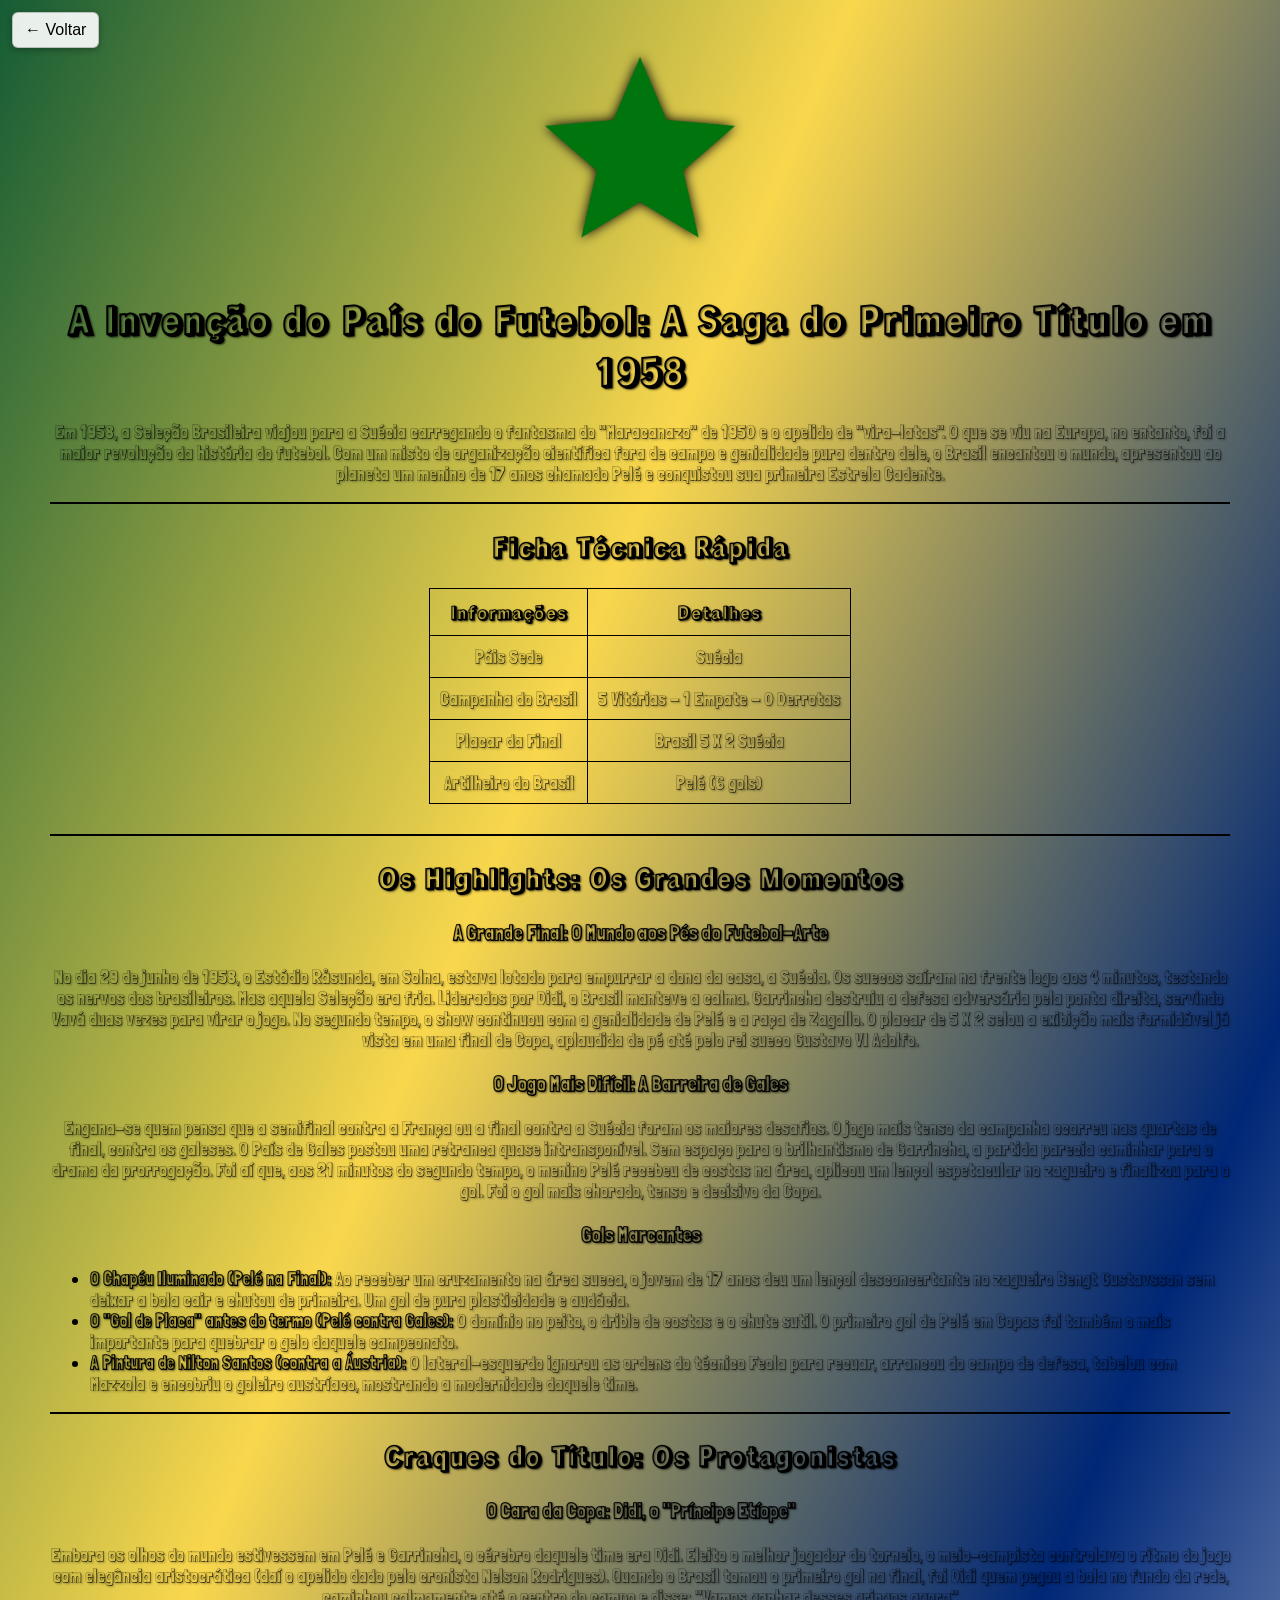
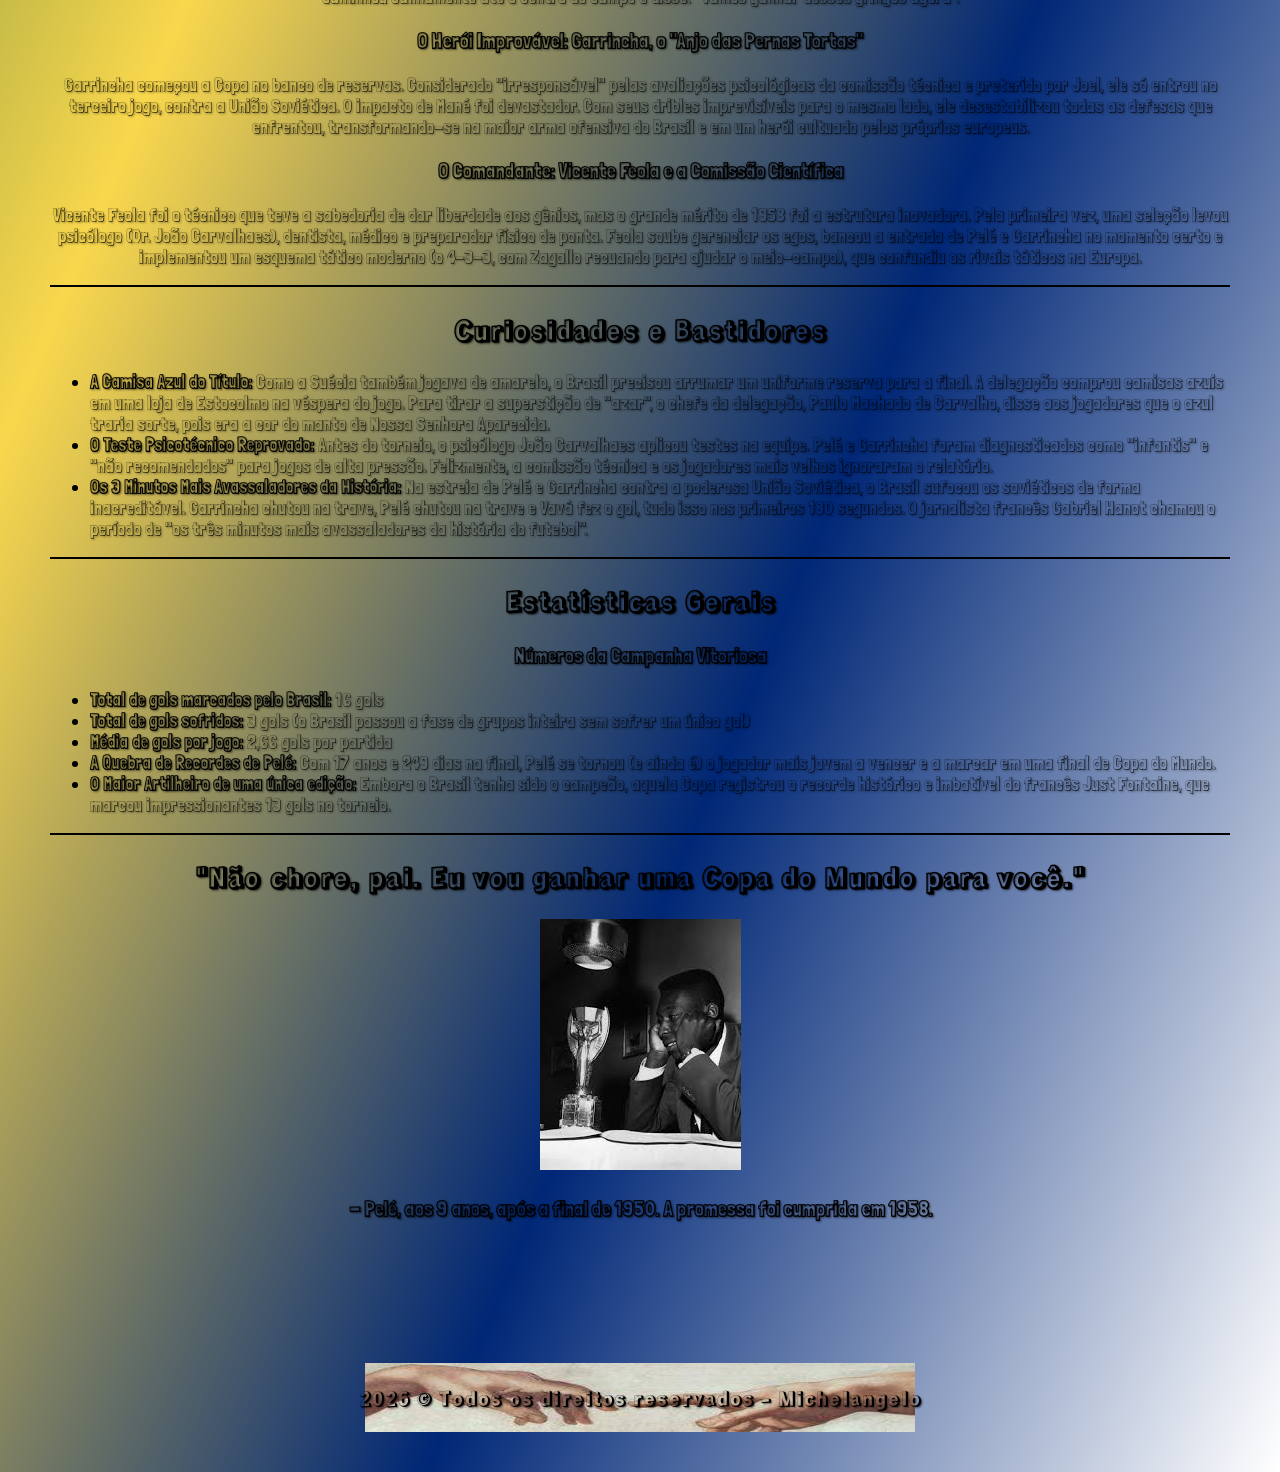
==== 1958/index.html @ 03a010f9 "Páginas 1962 e 1958" ====
<!DOCTYPE html>
<html lang="pt-BR">
<head>
    <meta charset="UTF-8">
    <meta name="viewport" content="width=device-width, initial-scale=1.0">
    <link href="index.css" rel="stylesheet">
    <title>Copas do Brasil</title>
</head>
<body>
    <header>
        <button type="a">← Voltar</button>
        <img id="estrela" src="estrela.jpg">
        <h1>A Invenção do País do Futebol: A Saga do Primeiro Título em 1958</h1>
        <p>Em 1958, a Seleção Brasileira viajou para a Suécia carregando o fantasma do "Maracanazo" de 1950 e o apelido de "vira-latas". O que se viu na Europa, no entanto, foi a maior revolução da história do futebol. Com um misto de organização científica fora de campo e genialidade pura dentro dele, o Brasil encantou o mundo, apresentou ao planeta um menino de 17 anos chamado Pelé e conquistou sua primeira Estrela Cadente.</p>
    </header>
    <hr>
    <main>
        <h2>Ficha Técnica Rápida</h2>
        <table border="2">
            <tr>
                <th>Informações</th>
                <th>Detalhes</th>
            </tr>
            <tr>
                <td>Páis Sede</td>
                <td>Suécia</td>
            </tr>
            <tr>
                <td>Campanha do Brasil</td>
                <td>5 Vitórias - 1 Empate - 0 Derrotas</td>
            </tr>
            <tr>
                <td>Placar da Final</td>
                <td>Brasil 5 X 2 Suécia</td>
            </tr>
            <tr>
                <td>Artilheiro do Brasil</td>
                <td>Pelé (6 gols)</td>
            </tr>
        </table>
        <br>
        <hr>
        <h2>Os Highlights: Os Grandes Momentos</h2>
        <h3>A Grande Final: O Mundo aos Pés do Futebol-Arte</h3>
        <p>No dia 29 de junho de 1958, o Estádio Råsunda, em Solna, estava lotado para empurrar a dona da casa, a Suécia. Os suecos saíram na frente logo aos 4 minutos, testando os nervos dos brasileiros. Mas aquela Seleção era fria. Liderados por Didi, o Brasil manteve a calma. Garrincha destruiu a defesa adversária pela ponta direita, servindo Vavá duas vezes para virar o jogo. No segundo tempo, o show continuou com a genialidade de Pelé e a raça de Zagallo. O placar de 5 X 2 selou a exibição mais formidável já vista em uma final de Copa, aplaudida de pé até pelo rei sueco Gustavo VI Adolfo.</p>
        <h3>O Jogo Mais Difícil: A Barreira de Gales</h3>
        <p>Engana-se quem pensa que a semifinal contra a França ou a final contra a Suécia foram os maiores desafios. O jogo mais tenso da campanha ocorreu nas quartas de final, contra os galeses. O País de Gales postou uma retranca quase intransponível. Sem espaço para o brilhantismo de Garrincha, a partida parecia caminhar para o drama da prorrogação. Foi aí que, aos 21 minutos do segundo tempo, o menino Pelé recebeu de costas na área, aplicou um lençol espetacular no zagueiro e finalizou para o gol. Foi o gol mais chorado, tenso e decisivo da Copa.</p>
        <h3>Gols Marcantes</h3>
        <ul>
            <li><b>O Chapéu Iluminado (Pelé na Final):</b> Ao receber um cruzamento na área sueca, o jovem de 17 anos deu um lençol desconcertante no zagueiro Bengt Gustavsson sem deixar a bola cair e chutou de primeira. Um gol de pura plasticidade e audácia.</li>
            <li><b>O "Gol de Placa" antes do termo (Pelé contra Gales):</b> O domínio no peito, o drible de costas e o chute sutil. O primeiro gol de Pelé em Copas foi também o mais importante para quebrar o gelo daquele campeonato.</li>
            <li><b>A Pintura de Nilton Santos (contra a Áustria):</b> O lateral-esquerdo ignorou as ordens do técnico Feola para recuar, arrancou do campo de defesa, tabelou com Mazzola e encobriu o goleiro austríaco, mostrando a modernidade daquele time.</li>
        </ul>
        <hr>
        <h2>Craques do Título: Os Protagonistas</h2>
        <h3>O Cara da Copa: Didi, o "Príncipe Etíope"</h3>
        <p>Embora os olhos do mundo estivessem em Pelé e Garrincha, o cérebro daquele time era Didi. Eleito o melhor jogador do torneio, o meio-campista controlava o ritmo do jogo com elegância aristocrática (daí o apelido dado pelo cronista Nelson Rodrigues). Quando o Brasil tomou o primeiro gol na final, foi Didi quem pegou a bola no fundo da rede, caminhou calmamente até o centro do campo e disse: "Vamos ganhar desses gringos agora".</p>
        <h3>O Herói Improvável: Garrincha, o "Anjo das Pernas Tortas"</h3>
        <p>Garrincha começou a Copa no banco de reservas. Considerado "irresponsável" pelas avaliações psicológicas da comissão técnica e preterido por Joel, ele só entrou no terceiro jogo, contra a União Soviética. O impacto de Mané foi devastador. Com seus dribles imprevisíveis para o mesmo lado, ele desestabilizou todas as defesas que enfrentou, transformando-se na maior arma ofensiva do Brasil e em um herói cultuado pelos próprios europeus.</p>
        <h3>O Comandante: Vicente Feola e a Comissão Científica</h3>
        <p>Vicente Feola foi o técnico que teve a sabedoria de dar liberdade aos gênios, mas o grande mérito de 1958 foi a estrutura inovadora. Pela primeira vez, uma seleção levou psicólogo (Dr. João Carvalhaes), dentista, médico e preparador físico de ponta. Feola soube gerenciar os egos, bancou a entrada de Pelé e Garrincha no momento certo e implementou um esquema tático moderno (o 4-3-3, com Zagallo recuando para ajudar o meio-campo), que confundiu os rivais táticos na Europa.</p>
        <hr>
        <h2>Curiosidades e Bastidores</h2>
        <ul>
            <li><b>A Camisa Azul do Título:</b> Como a Suécia também jogava de amarelo, o Brasil precisou arrumar um uniforme reserva para a final. A delegação comprou camisas azuis em uma loja de Estocolmo na véspera do jogo. Para tirar a superstição de "azar", o chefe da delegação, Paulo Machado de Carvalho, disse aos jogadores que o azul traria sorte, pois era a cor do manto de Nossa Senhora Aparecida.</li>
            <li><b>O Teste Psicotécnico Reprovado:</b> Antes do torneio, o psicólogo João Carvalhaes aplicou testes na equipe. Pelé e Garrincha foram diagnosticados como "infantis" e "não recomendados" para jogos de alta pressão. Felizmente, a comissão técnica e os jogadores mais velhos ignoraram o relatório.</li>
            <li><b>Os 3 Minutos Mais Avassaladores da História:</b> Na estreia de Pelé e Garrincha contra a poderosa União Soviética, o Brasil sufocou os soviéticos de forma inacreditável. Garrincha chutou na trave, Pelé chutou na trave e Vavá fez o gol, tudo isso nos primeiros 180 segundos. O jornalista francês Gabriel Hanot chamou o período de "os três minutos mais avassaladores da história do futebol".</li>
        </ul>
        <hr>
        <h2>Estatísticas Gerais</h2>
        <h3>Números da Campanha Vitoriosa</h3>
        <ul>
            <li><b>Total de gols marcados pelo Brasil:</b> 16 gols</li>
            <li><b>Total de gols sofridos:</b> 3 gols (o Brasil passou a fase de grupos inteira sem sofrer um único gol)</li>
            <li><b>Média de gols por jogo:</b> 2,66 gols por partida</li>
            <li><b>A Quebra de Recordes de Pelé:</b> Com 17 anos e 249 dias na final, Pelé se tornou (e ainda é) o jogador mais jovem a vencer e a marcar em uma final de Copa do Mundo.</li>
            <li><b>O Maior Artilheiro de uma única edição:</b> Embora o Brasil tenha sido o campeão, aquela Copa registrou o recorde histórico e imbatível do francês Just Fontaine, que marcou impressionantes 13 gols no torneio.</li>
        </ul>
    </main>
    <hr>
    <footer>
        <h2><b>"Não chore, pai. Eu vou ganhar uma Copa do Mundo para você."</b></h2>
        <img id="Pelé" src="Pelé.jpg">
        <h3><b>- Pelé, aos 9 anos, após a final de 1950. A promessa foi cumprida em 1958.</b></h3>
        <br>
        <p id="aql">2026 © Todos os direitos reservados - Michelangelo</p>
    </footer>
</body>
<script src="index.js"></script>
</html>
---- 1958/index.css ----
@import url('https://fonts.googleapis.com/css2?family=Rampart+One&display=swap');
@import url('https://fonts.googleapis.com/css2?family=Londrina+Shadow&family=Rampart+One&display=swap');


body {
    text-align: center;
    margin: 40px 50px;
    background-image: linear-gradient(to bottom right, #155C35, #F9D74D, #002776, white);
    text-shadow: 1px 1px 2px rgba(0, 0, 0, 0.6);
    font-size: large;
}

#estrela {
    width: 200px;
    height: auto;
    display: inline-block;
    padding: 12px;
    filter: drop-shadow(0 0 6px black);
    background-color: transparent;
}

hr {
    background-color: black;
    border: 1px solid black;
}

table {
    border-collapse: collapse;
    margin: 0 auto;
    border: 1px solid black;
}

th, td {
  padding: 10px;
  border: 1px solid black;
}

li {
    text-align: left;
}

h1, h2, th{
    font-family: 'Rampart One';
}

p, h3, td, li{
    font-family: 'Londrina Shadow';
}

#aql{
    margin-top: 100px;
    padding: 20px;
    font-size: 20px;
    font-family: 'Rampart One';
    background: url("Os Dedos.jpg");
    background-position: center;
    background-repeat: no-repeat;
    background-size: 550px 250px;
    }

header > button {
    position: fixed;
    top: 12px;
    left: 12px;
    z-index: 1000;
    padding: 8px 12px;
    background-color: rgba(255,255,255,0.9);
    border: 1px solid rgba(0,0,0,0.2);
    border-radius: 6px;
    box-shadow: 0 2px 6px rgba(0,0,0,0.3);
    cursor: pointer;
    font-size: 16px;
}
header > button:active { transform: translateY(1px); }
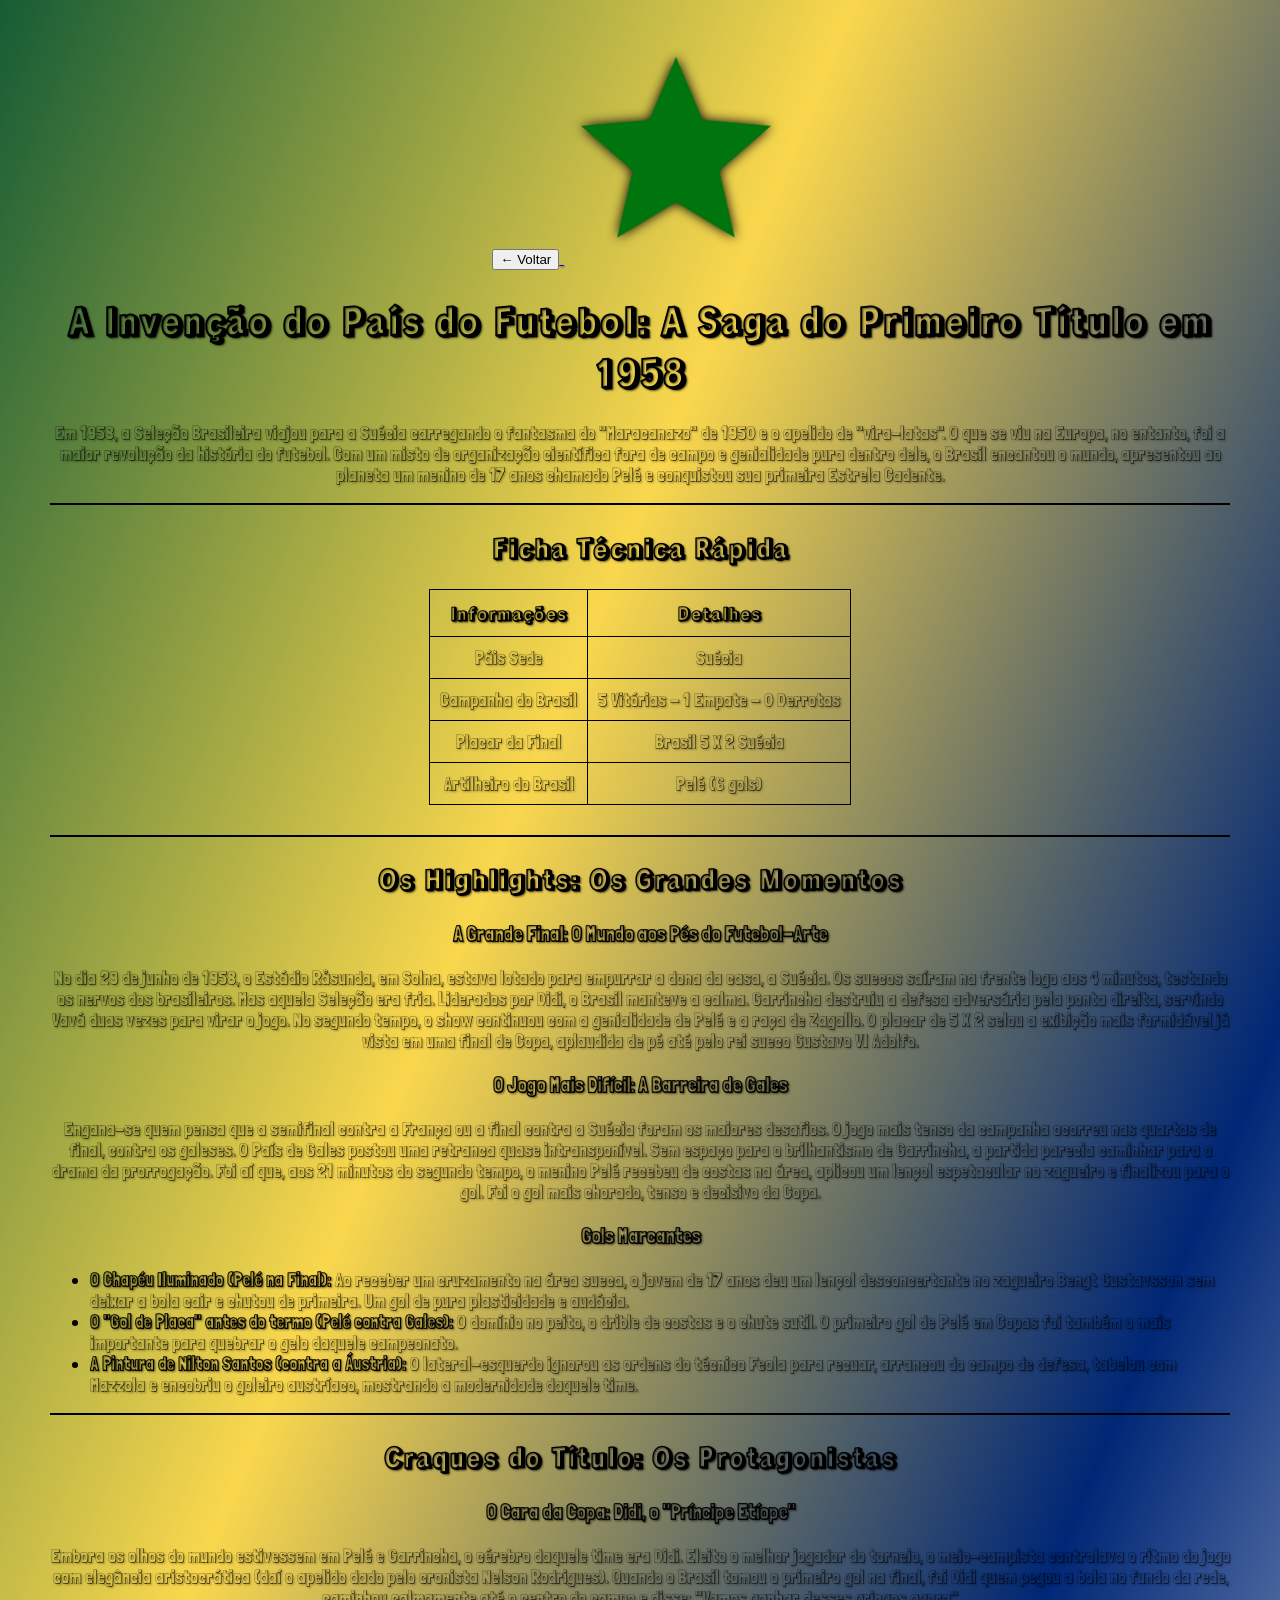
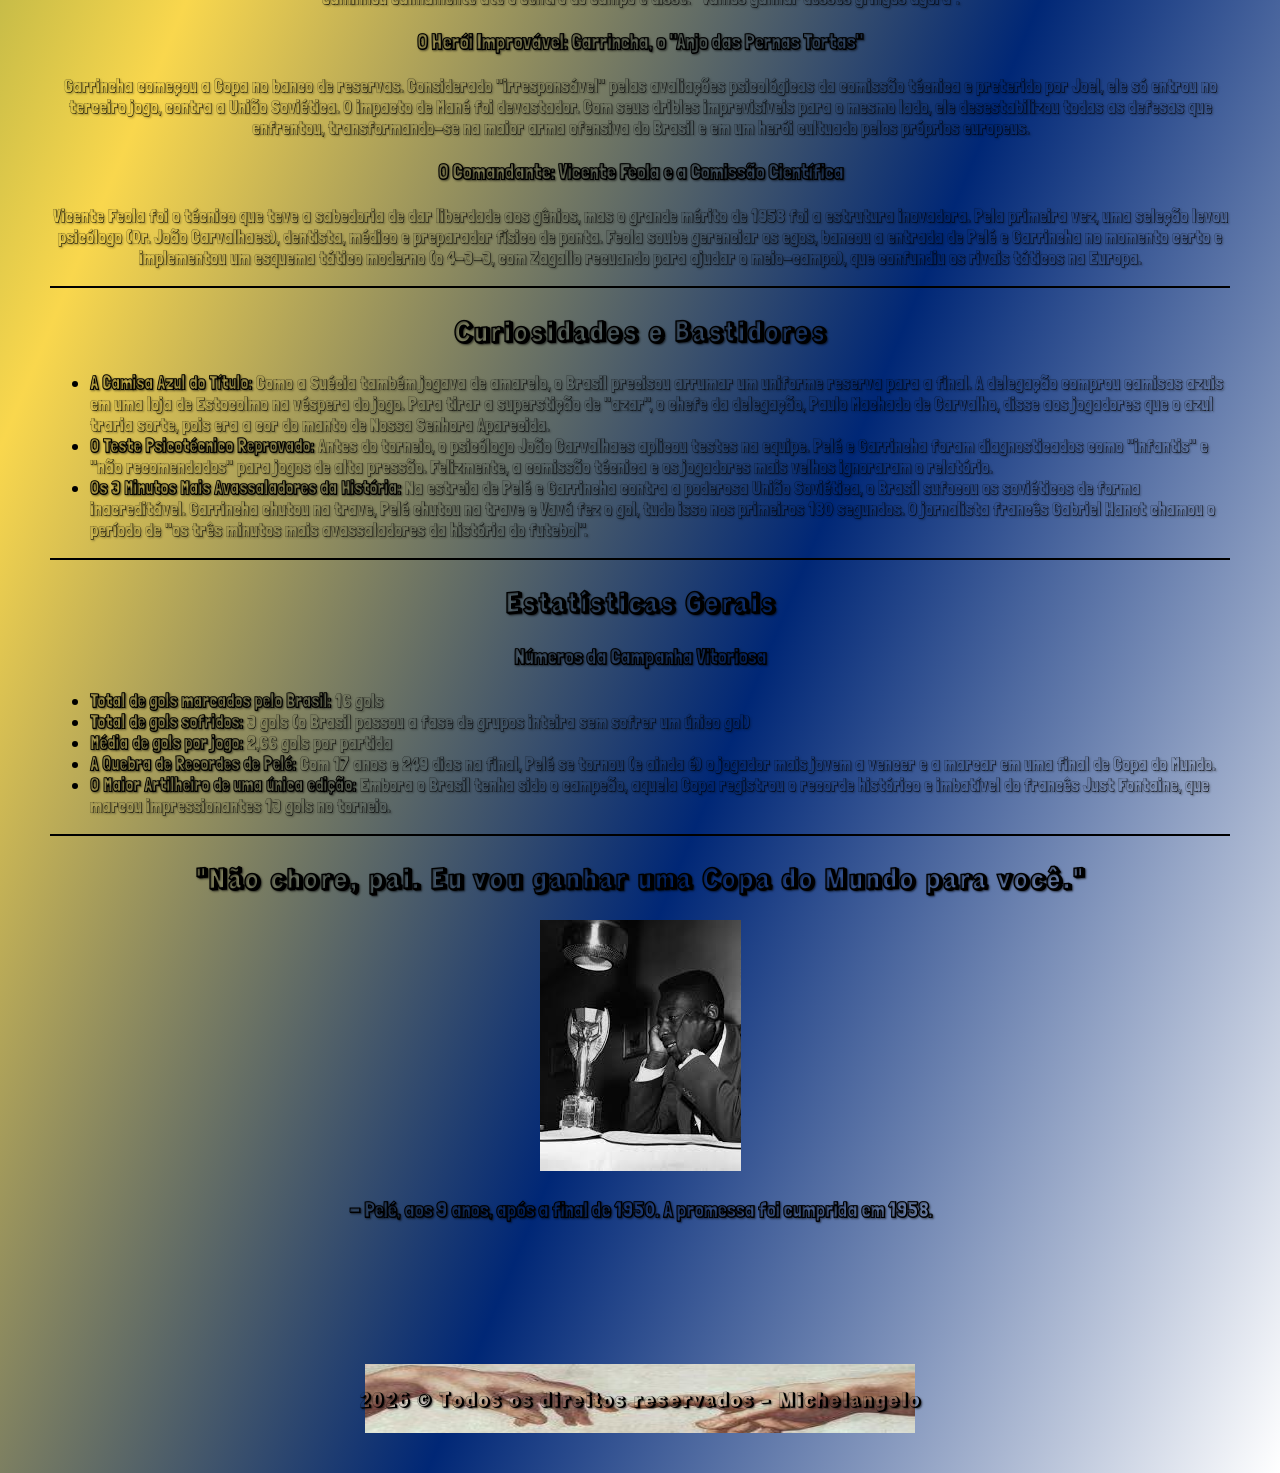
==== commit 1be4a045: "links" ====
--- a/1958/index.html
+++ b/1958/index.html
@@ -8,7 +8,9 @@
 </head>
 <body>
     <header>
-        <button type="a">← Voltar</button>
+        <a href="../index.html">
+            <button>← Voltar</button>
+        </a>
         <img id="estrela" src="estrela.jpg">
         <h1>A Invenção do País do Futebol: A Saga do Primeiro Título em 1958</h1>
         <p>Em 1958, a Seleção Brasileira viajou para a Suécia carregando o fantasma do "Maracanazo" de 1950 e o apelido de "vira-latas". O que se viu na Europa, no entanto, foi a maior revolução da história do futebol. Com um misto de organização científica fora de campo e genialidade pura dentro dele, o Brasil encantou o mundo, apresentou ao planeta um menino de 17 anos chamado Pelé e conquistou sua primeira Estrela Cadente.</p>
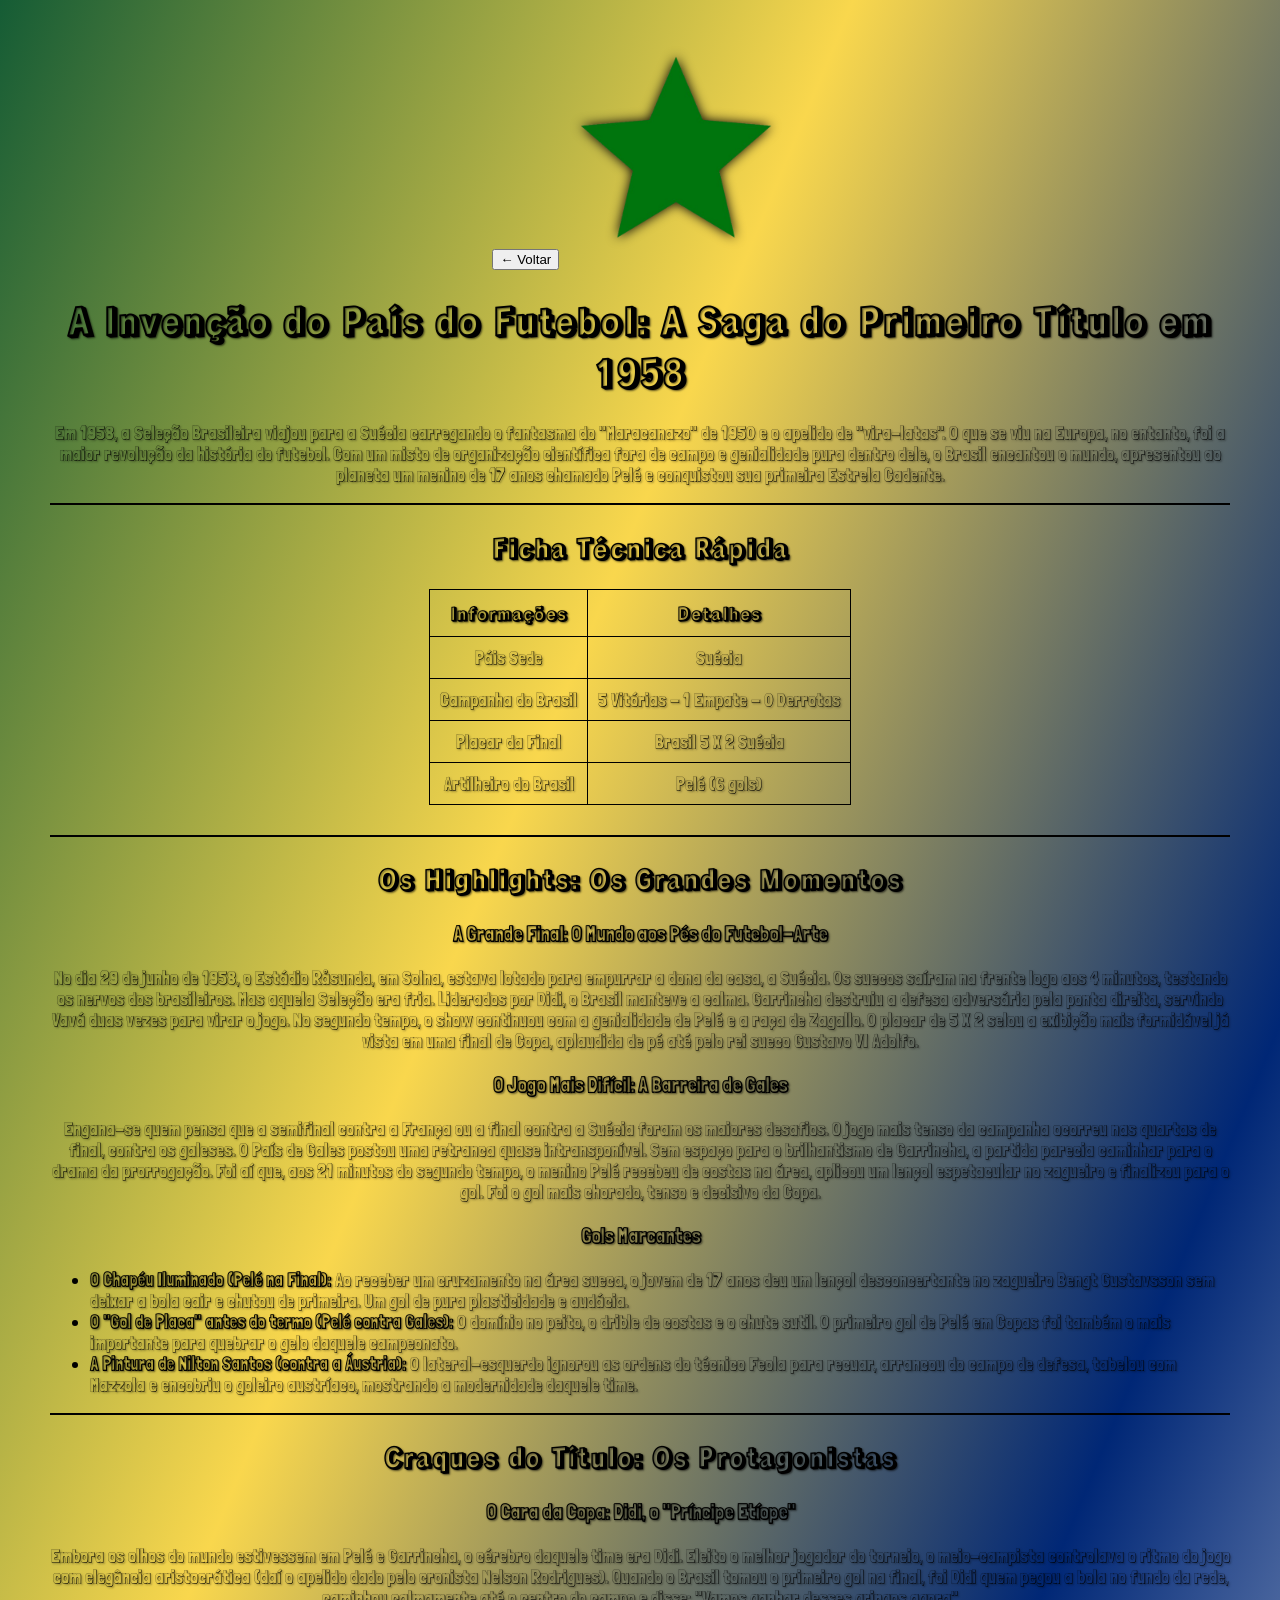
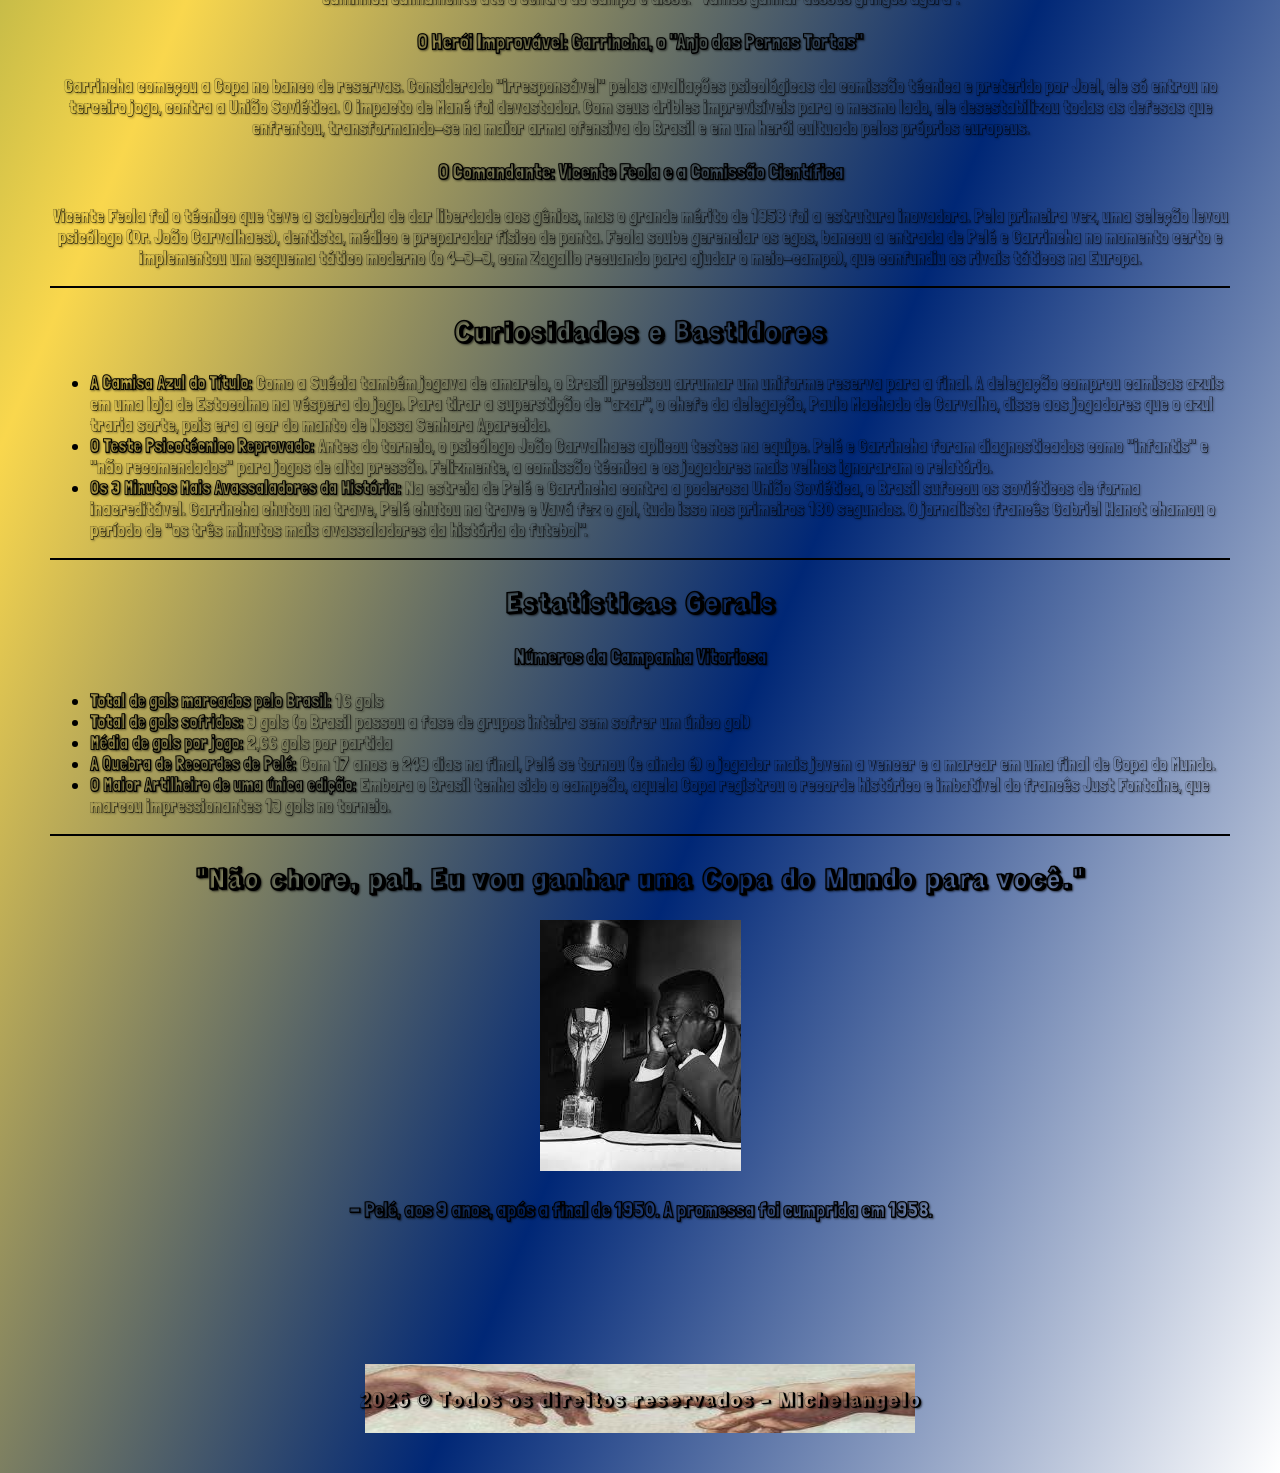
==== commit 863e6769: "css adjust" ====
--- a/1958/index.html
+++ b/1958/index.html
@@ -8,7 +8,7 @@
 </head>
 <body>
     <header>
-        <a href="../index.html">
+        <a href="../index.html"></a>
             <button>← Voltar</button>
         </a>
         <img id="estrela" src="estrela.jpg">
--- a/1958/index.css
+++ b/1958/index.css
@@ -58,7 +58,7 @@
     background-size: 550px 250px;
     }
 
-header > button {
+header > a > button {
     position: fixed;
     top: 12px;
     left: 12px;
@@ -71,4 +71,4 @@
     cursor: pointer;
     font-size: 16px;
 }
-header > button:active { transform: translateY(1px); }+header > a > button:active { transform: translateY(1px); }
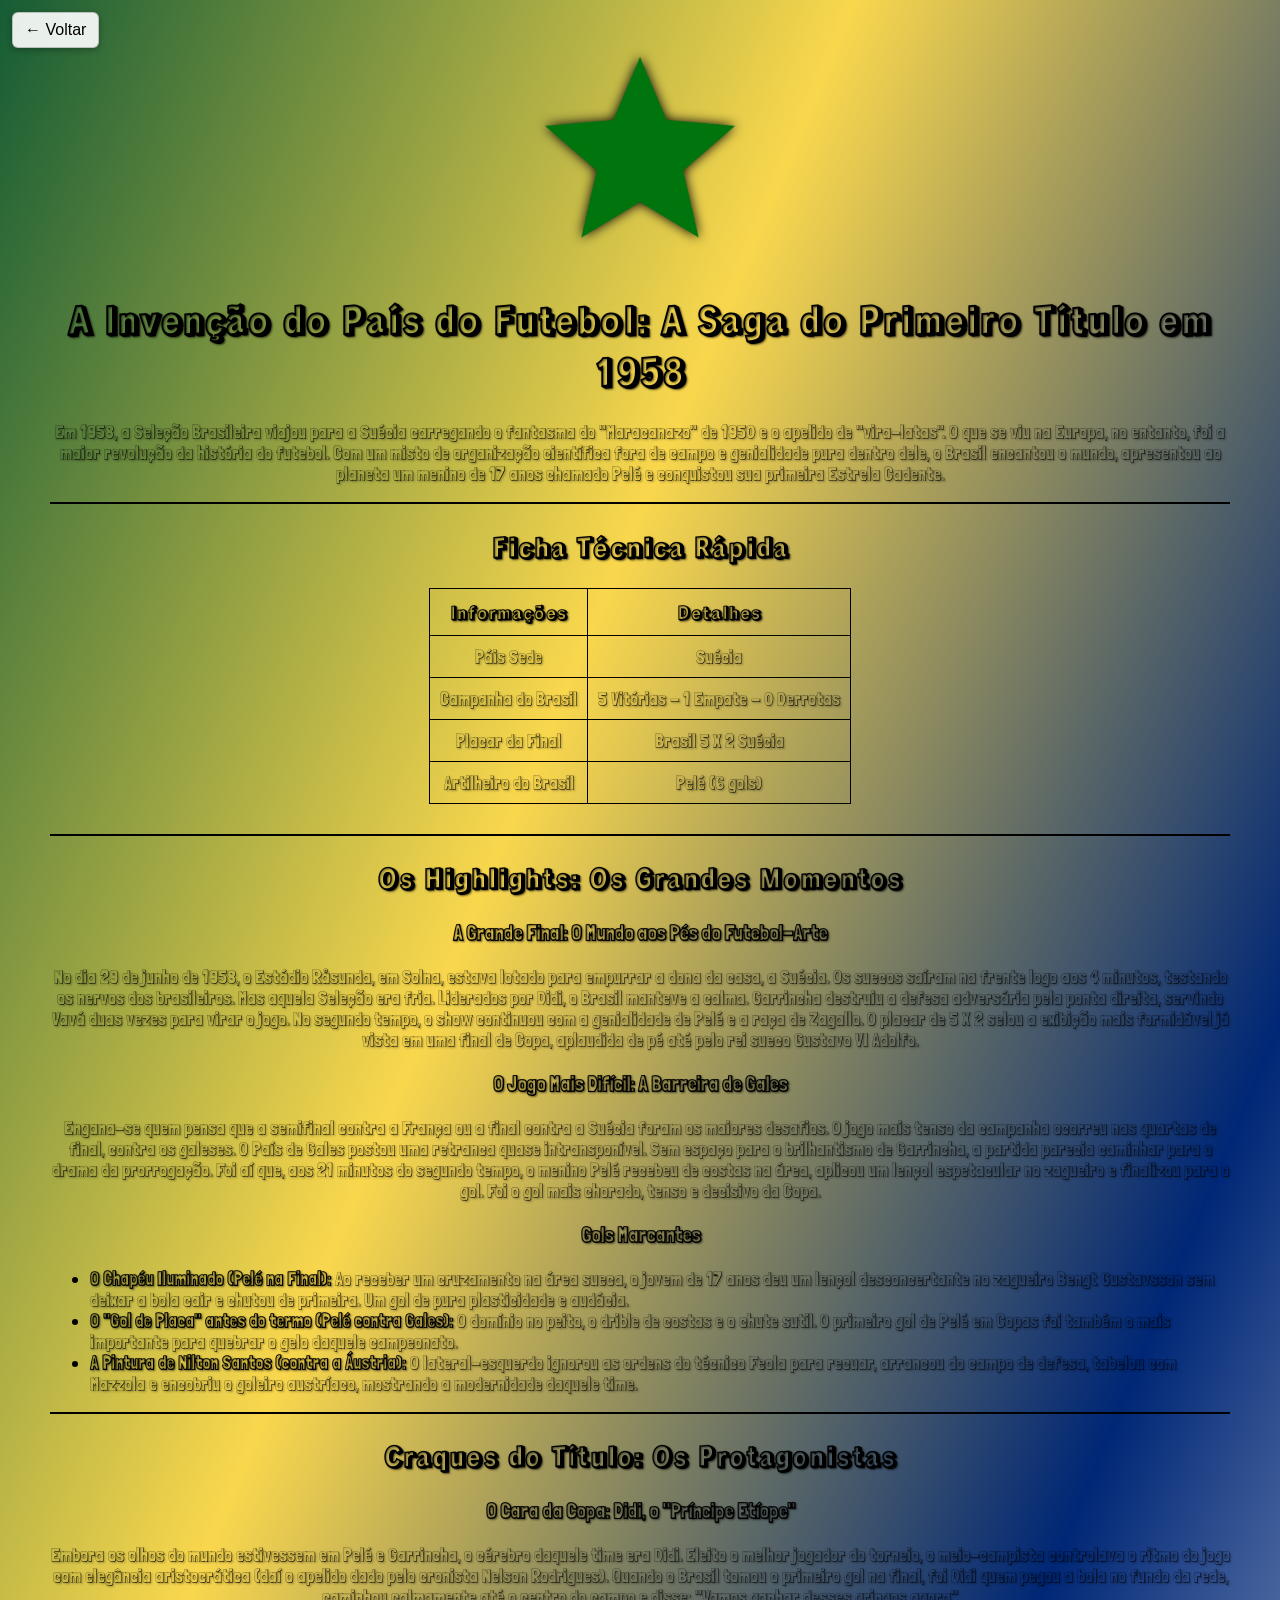
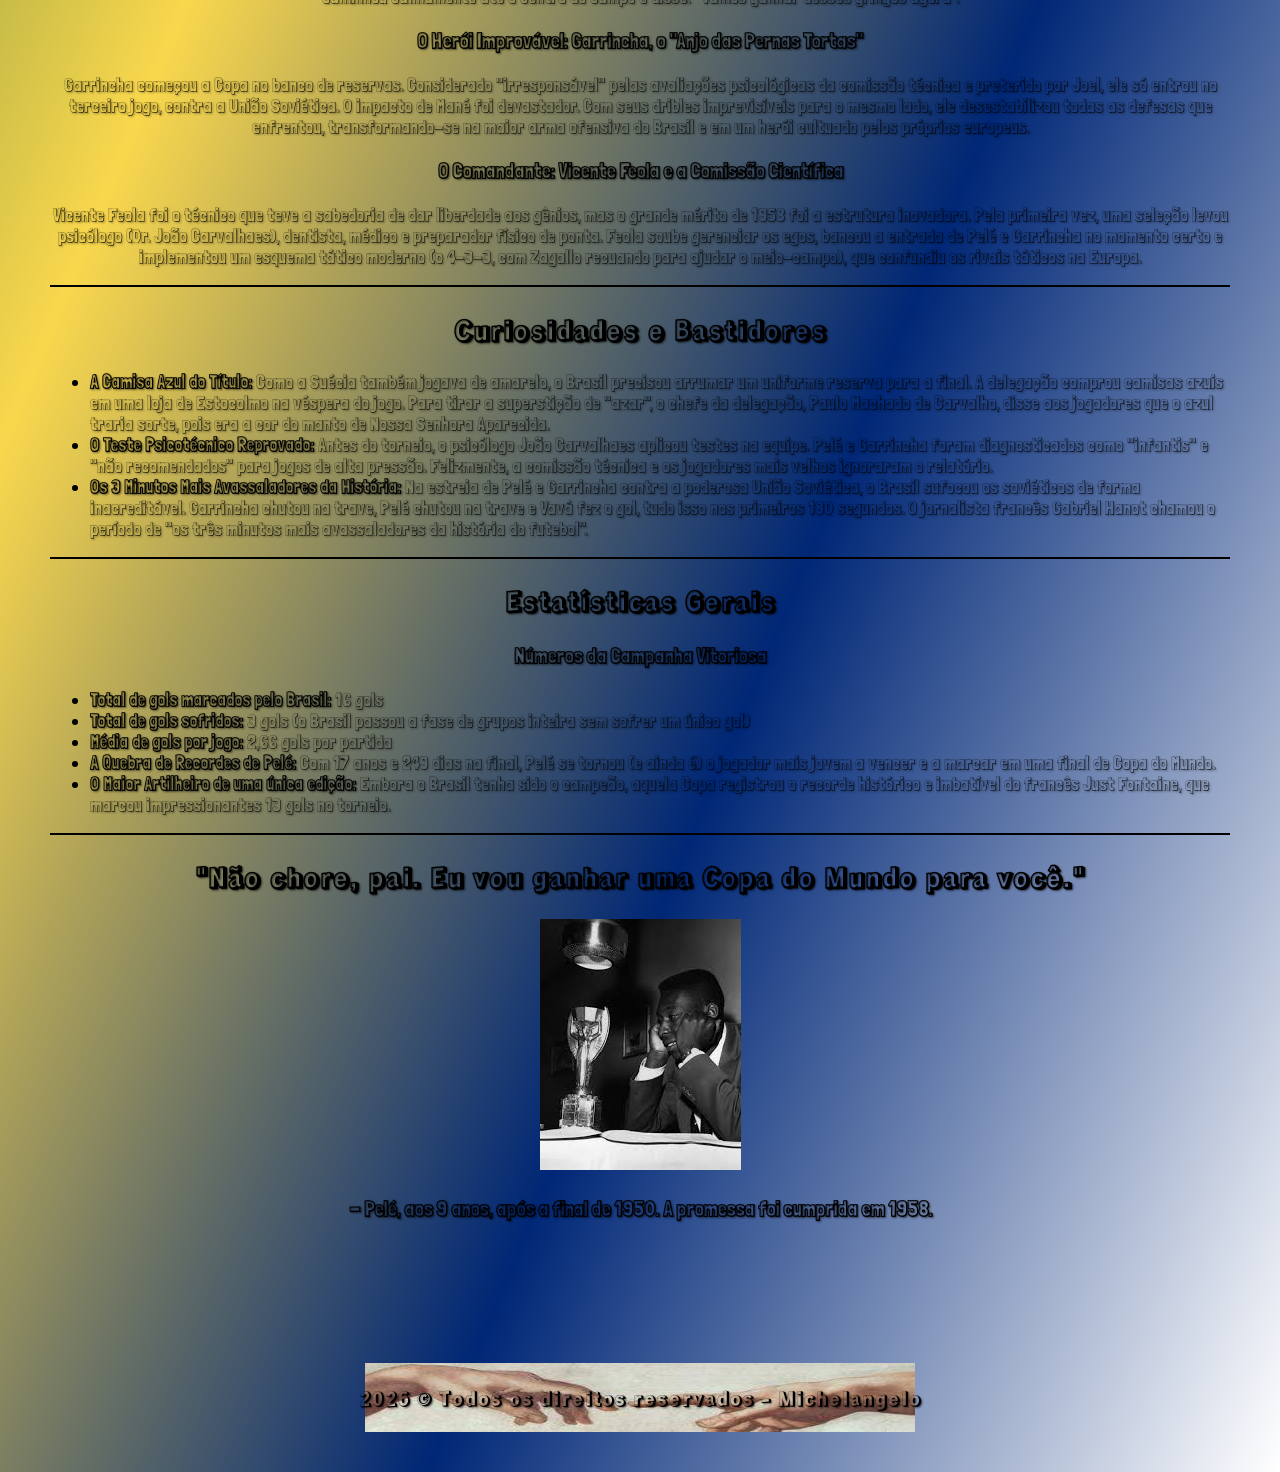
==== commit 97f9a94f: "final commit" ====
--- a/1958/index.html
+++ b/1958/index.html
@@ -8,7 +8,7 @@
 </head>
 <body>
     <header>
-        <a href="../index.html"></a>
+        <a href="../index.html">
             <button>← Voltar</button>
         </a>
         <img id="estrela" src="estrela.jpg">
